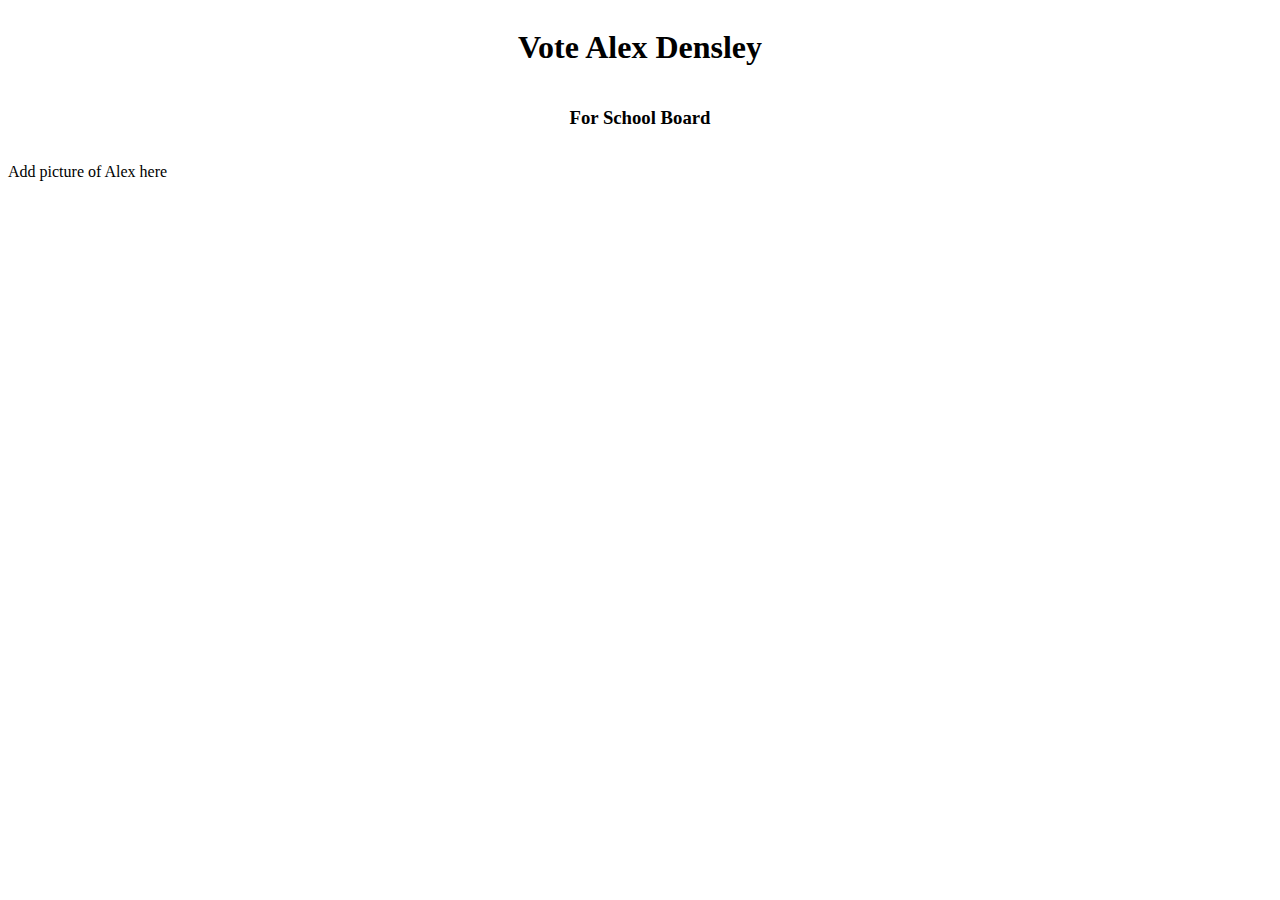
==== campaignFlyer/flyer.html @ 99a21dba "Basic file and page setup" ====
<!DOCTYPE html>
<html lang="en">
<head>
    <meta charset="UTF-8">
    <meta name="viewport" content="width=device-width, initial-scale=1.0">
    <title>Alex Densley Campaign</title>
    <link rel="stylesheet" type="text/css" href="styles.css">
</head>
<body>
    <div class="headerDiv">
        <h1 class="nameHeader">Vote Alex Densley</h1>
        <h3 class="subHeader">For School Board</h3>
    </div>
    <div>
        <p>Add picture of Alex here</p>
    </div>
</body>
</html>
---- campaignFlyer/styles.css ----
.headerDiv{
    display: flex;
    flex-direction: column;
}

.nameHeader{
    text-align: center;
}

.subHeader{
    text-align: center;
}
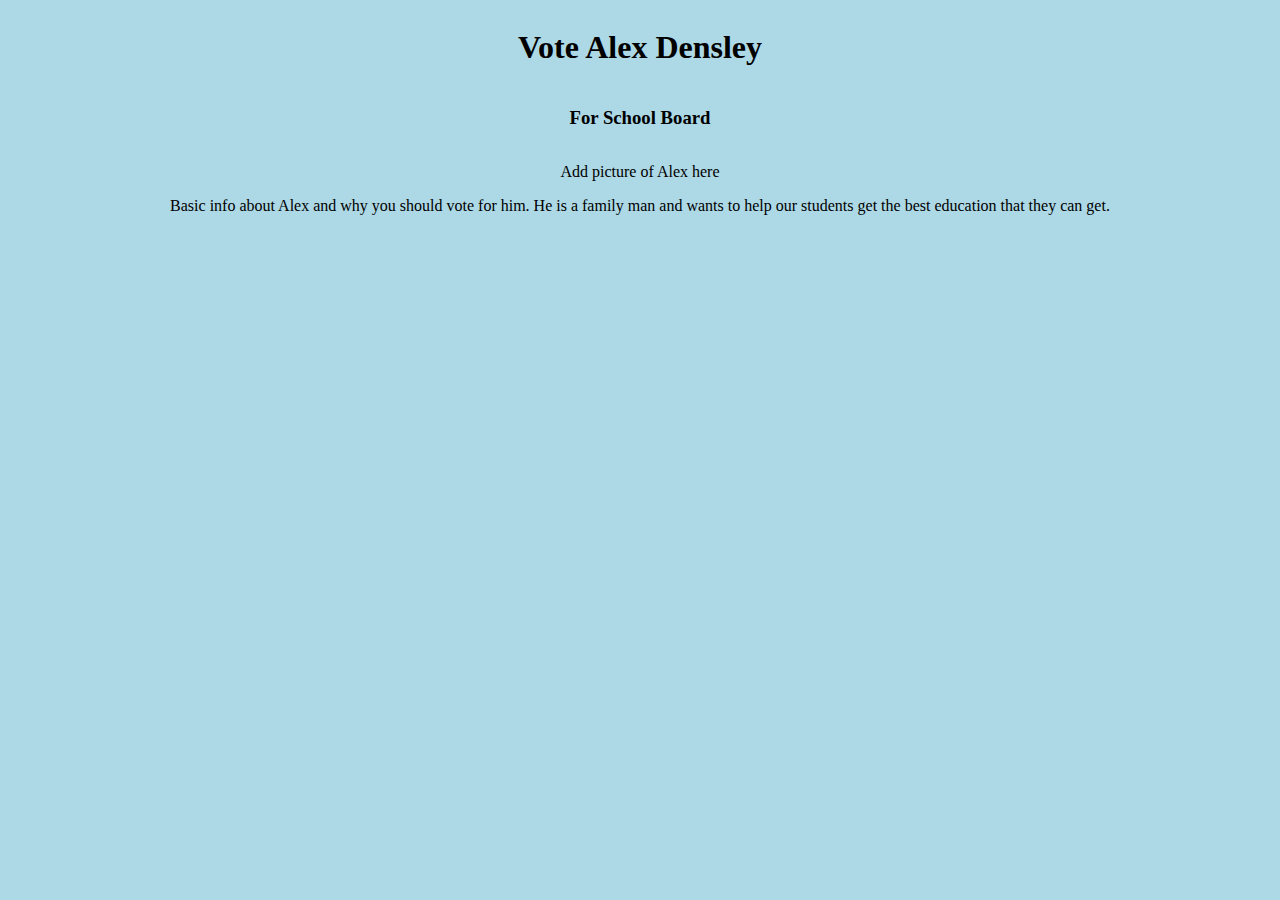
==== commit 0aa06af8: "Basic css styling" ====
--- a/campaignFlyer/flyer.html
+++ b/campaignFlyer/flyer.html
@@ -6,13 +6,15 @@
     <title>Alex Densley Campaign</title>
     <link rel="stylesheet" type="text/css" href="styles.css">
 </head>
-<body>
+<body style="background-color: lightblue;">
     <div class="headerDiv">
         <h1 class="nameHeader">Vote Alex Densley</h1>
         <h3 class="subHeader">For School Board</h3>
     </div>
     <div>
-        <p>Add picture of Alex here</p>
+        <p class="fillerText">Add picture of Alex here</p>
+        <p class="infoText">Basic info about Alex and why you should vote for him.  
+            He is a family man and wants to help our students get the best education that they can get.</p>
     </div>
 </body>
 </html>--- a/campaignFlyer/styles.css
+++ b/campaignFlyer/styles.css
@@ -9,4 +9,12 @@
 
 .subHeader{
     text-align: center;
+}
+
+.fillerText{
+    text-align: center;
+}
+
+.infoText{
+    text-align: center;
 }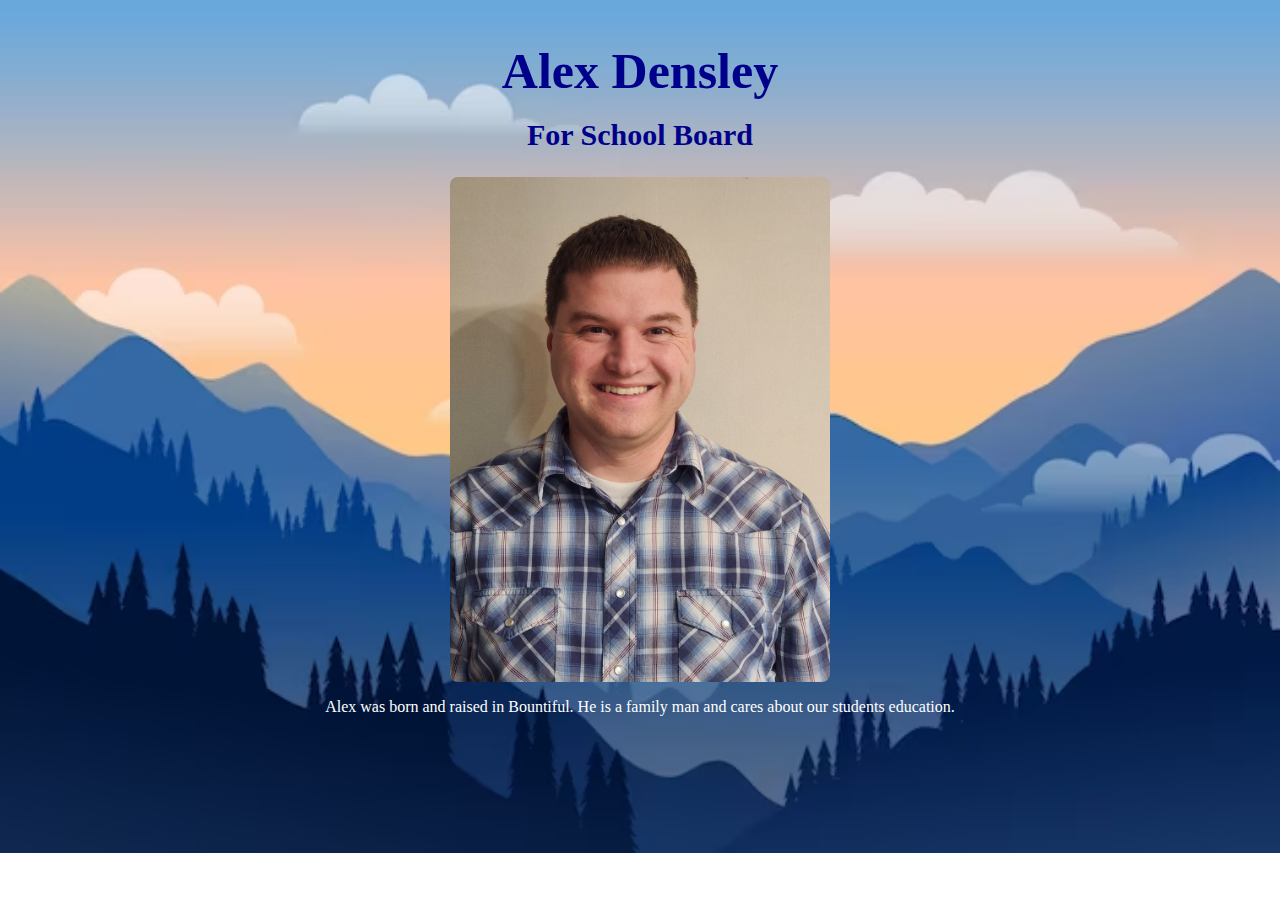
==== commit 2862de1a: "Adding background image and page styling" ====
--- a/campaignFlyer/flyer.html
+++ b/campaignFlyer/flyer.html
@@ -6,15 +6,23 @@
     <title>Alex Densley Campaign</title>
     <link rel="stylesheet" type="text/css" href="styles.css">
 </head>
-<body style="background-color: lightblue;">
+<body 
+    style=
+        "background-image:url(./photos/gradient-mountain-landscape_23-2149162007.avif);
+        background-repeat: no-repeat;
+        background-size: cover;"    
+    >
     <div class="headerDiv">
-        <h1 class="nameHeader">Vote Alex Densley</h1>
-        <h3 class="subHeader">For School Board</h3>
+        <h1 class="nameHeader">Alex Densley</h1>
+        <h2 class="subHeader">For School Board</h2>
+    </div>
+    <div class="pictureDiv">
+        <img src="./photos/AlexPicture.jpg" class="photo"/>
+        <p class="infoText">  
+            Alex was born and raised in Bountiful.  He is a family man and cares about our students education.</p>
     </div>
     <div>
-        <p class="fillerText">Add picture of Alex here</p>
-        <p class="infoText">Basic info about Alex and why you should vote for him.  
-            He is a family man and wants to help our students get the best education that they can get.</p>
+
     </div>
 </body>
 </html>--- a/campaignFlyer/styles.css
+++ b/campaignFlyer/styles.css
@@ -5,10 +5,17 @@
 
 .nameHeader{
     text-align: center;
+    font-weight: bold;
+    color: darkblue;
+    font-size: 50px;
 }
 
 .subHeader{
     text-align: center;
+    font-weight: bold;
+    color: darkblue;
+    font-size: 30px;
+    margin-top: -15px;
 }
 
 .fillerText{
@@ -17,4 +24,18 @@
 
 .infoText{
     text-align: center;
+    color: white;
+}
+
+.pictureDiv{
+    display: flex;
+    flex-direction: column;
+}
+
+.photo{
+    display: block;
+    margin-left: auto;
+    margin-right: auto;
+    border-radius: 8px;
+    width: 30%;
 }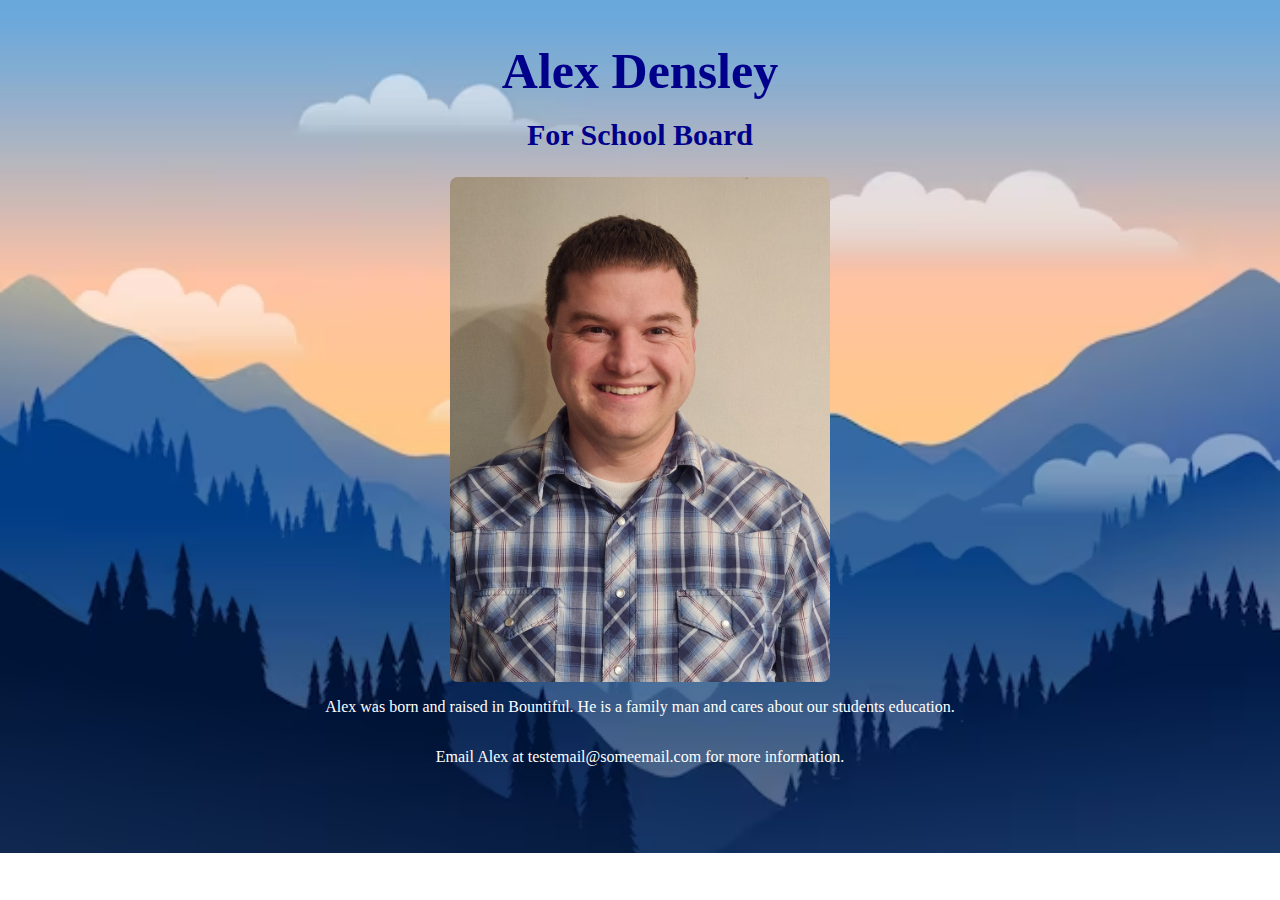
==== commit 0cb0eb4b: "changing info section" ====
--- a/campaignFlyer/flyer.html
+++ b/campaignFlyer/flyer.html
@@ -19,7 +19,11 @@
     <div class="pictureDiv">
         <img src="./photos/AlexPicture.jpg" class="photo"/>
         <p class="infoText">  
-            Alex was born and raised in Bountiful.  He is a family man and cares about our students education.</p>
+            Alex was born and raised in Bountiful.  He is a family man and cares about our students education.
+        </p>
+        <p class="infoText">
+            Email Alex at testemail@someemail.com for more information.
+        </p>
     </div>
     <div>
 
